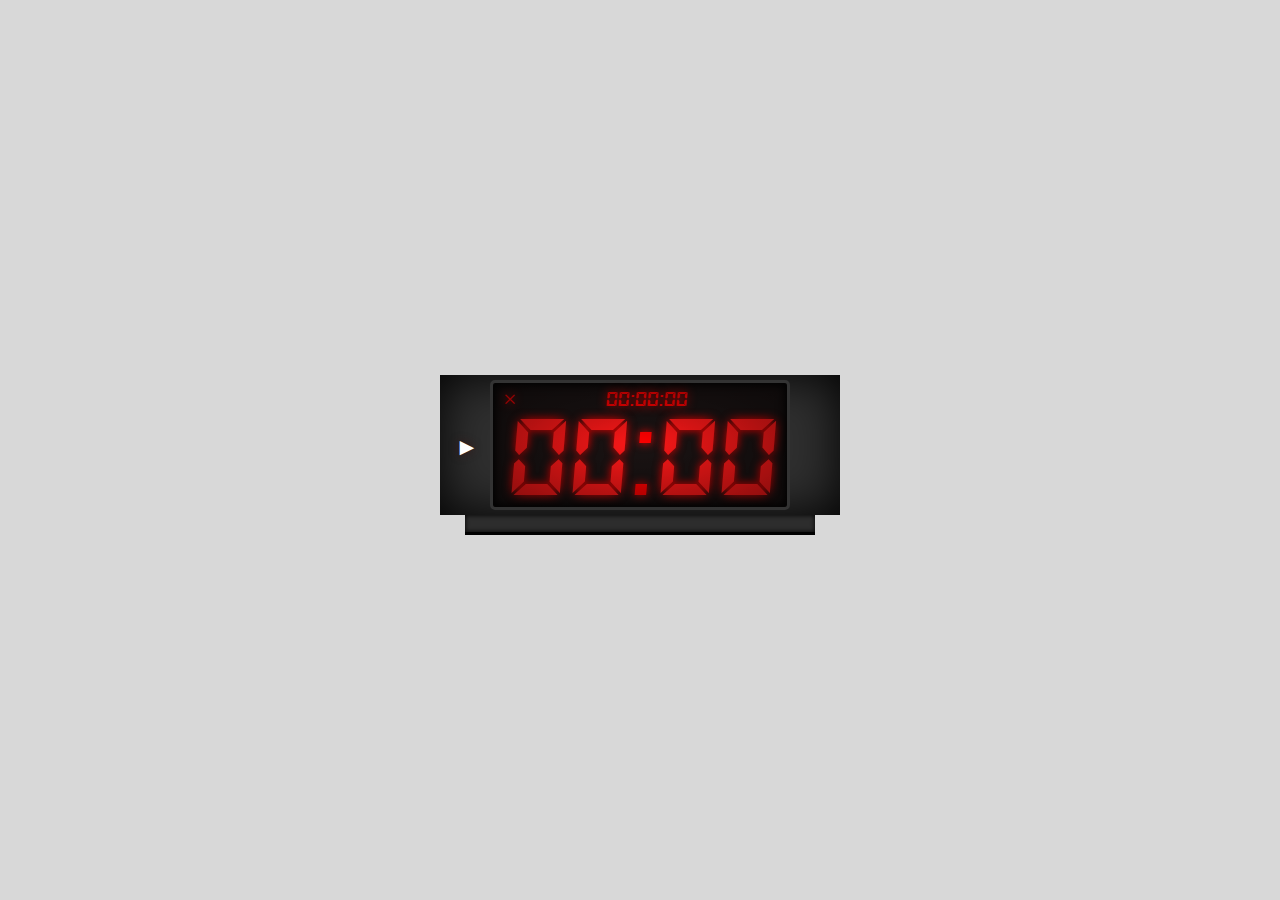
==== index.html @ 63c75d48 "first" ====
<!DOCTYPE html>
<html lang="en">
<head>
	<meta charset="UTF-8">
	<link rel="stylesheet" href="css/normalize.css">
	<link rel="stylesheet" href="css/main.css">
	<title>Alarm Clock</title>
</head>
<body>
	
	<div class="clock-body">
		<div class="play">&#9658;</div>
		<div class="clock-face">
			<div class="alarmStatus">&times;</div>
			<div class="currentTime"><span>00</span>:<span>00</span>:<span>00</span></div>
			<div class="hours"><span class="less">&#8595;</span><span class="time-one">0</span><span class="time-two">0</span><span class="more">&#8593;</span></div><div class="separator">:</div><div class="minutes"><span class="less">&#8595;</span><span class="time-one">0</span><span class="time-two">0</span><span class="more">&#8593;</span></div>
		</div>
	</div>


	<audio src="tones/nokia.mp3" loop></audio>

	<script src="js/app.js"></script>
</body>
</html>
---- css/main.css ----
*, :after, :before {
	box-sizing: border-box;
	-webkit-box-sizing: border-box;
	-moz-box-sizing: border-box;
	outline: none;
	user-select: none;
	-webkit-user-select: none;
}

@font-face {
	font-family: 'DS';
    src: url('../fonts/lets_go_digital_regular-webfont.eot');
    src: url('../fonts/lets_go_digital_regular-webfont.eot?#iefix') format('embedded-opentype'),
         url('../fonts/lets_go_digital_regular-webfont.woff2') format('woff2'),
         url('../fonts/lets_go_digital_regular-webfont.woff') format('woff'),
         url('../fonts/lets_go_digital_regular-webfont.ttf') format('truetype'),
         url('../fonts/lets_go_digital_regular-webfont.svg#ds-digitalnormal') format('svg');
    font-weight: normal;
    font-style: normal;
}

body {
	background: #D8D8D8;
}

.clock-body {
	display: block;
	position: absolute;
	background: #2F2F2F;
	padding: 5px;
	padding-left: 50px;
	padding-right: 50px;
	left: 50%;
	top: 50%;
	margin-top: -75px;
	margin-left: -200px;
	box-shadow: inset 0 0px 50px 0 #000000;
}

.clock-body:after {
	content: '';
	position: absolute;
	top: 140px;
	left: 25px;
	width: 350px;
	height: 20px;
	background: #2D2D2D;
	border-bottom: 3px solid #000000;
	box-shadow: inset 0 0px 5px 0 #000000;
}

.clock-face {
	position: relative;
	background: #FFFFFF;
	width: 300px;
	height: 130px;
	padding: 0 10px;
	text-align: center;
	line-height: 150px;
	border: 3px solid #333333;
	font-family: 'DS';
	font-size: 120px;
	text-shadow: 0 0 10px red;
	color: red;
	background: #1A1313;
	display: inline-block;
	border-radius: 5px;
	box-shadow: inset 0 0 10px 2px black;
}

.clock-face:after {
	content: '';
	opacity: 0.5;
	display: block;
	position: absolute;
	top: 0;
  	left: 0;
	background: transparent; /* Old browsers */
	background: -moz-radial-gradient(center, ellipse cover,  transparent 0%, #000000 100%); /* FF3.6+ */
	background: -webkit-gradient(radial, center center, 0px, center center, 100%, color-stop(0%,transparent), color-stop(100%,#000000)); /* Chrome,Safari4+ */
	background: -webkit-radial-gradient(center, ellipse cover,  transparent 0%,#000000 100%); /* Chrome10+,Safari5.1+ */
	background: -o-radial-gradient(center, ellipse cover,  transparent 0%,#000000 100%); /* Opera 12+ */
	background: -ms-radial-gradient(center, ellipse cover,  transparent 0%,#000000 100%); /* IE10+ */
	background: radial-gradient(ellipse at center,  transparent 0%,#000000 100%); /* W3C */
	filter: progid:DXImageTransform.Microsoft.gradient( startColorstr='transparent', endColorstr='#000000',GradientType=1 ); /* IE6-9 fallback on horizontal gradient */
	width: 100%;
	height: 100%;
	border-radius: 5px;
}

.clock-face .hours, .clock-face .minutes, .clock-face .separator {
	display: inline-block;
	position: relative;
}

.clock-face .hours:before, .clock-face .minutes:before {
	content: '00';
	position: absolute;
	color: #E7E7E7;
	opacity: 0.1;
}

.time-one, .time-two {
	display: inline-block;
	width: 61px;
	text-align: left;
}

.time-one[one], .time-two[one] {
	transform: rotate(180deg);
  	transform-origin: 55% 50%;
}

.more, .less {
	font-size: 24px;
	background: #171212;
	border-radius: 50%;
	line-height: 32px;
	width: 36px;
	text-align: center;
	z-index: 999;
}

.more {
	position: absolute;
	left: 45px;
	top: 5px;
	z-index: 999;
	opacity: 0;
}

.less {
	position: absolute;
	left: 45px;
	top: 110px;
	z-index: 999;
	opacity: 0;
}

.clock-face:hover .more, .clock-face:hover .less{
	opacity: 1;
}

.more:focus, .more:active, .more:hover {
	cursor: pointer;
	top: 3px;
}

.less:focus, .less:active, .less:hover {
	cursor: pointer;
	top: 113px;
	box-shadow: 0 0 3px black;
}

@keyframes blink {
	0% {
		opacity: 0;
	}
	100% {
		opacity: 1;
	}
}

.separator {
	animation: blink 1s ease infinite;
}

.currentTime, .alarmStatus {
	position: absolute;
	top: 2px;
	font-size: 24px;
	line-height: 30px;
}

.currentTime {
	right: 100px;
}

.alarmStatus {
	left: 10px;
}

.clock-body .play {
	cursor: pointer;
	position: absolute;
	color: #fff;
	text-shadow: 0 0 10px #391818;
	left: 15px;
	top: 57.5px;
	font-size: 24px;
}

.clock-body .play:hover {
	top: 55px;
}
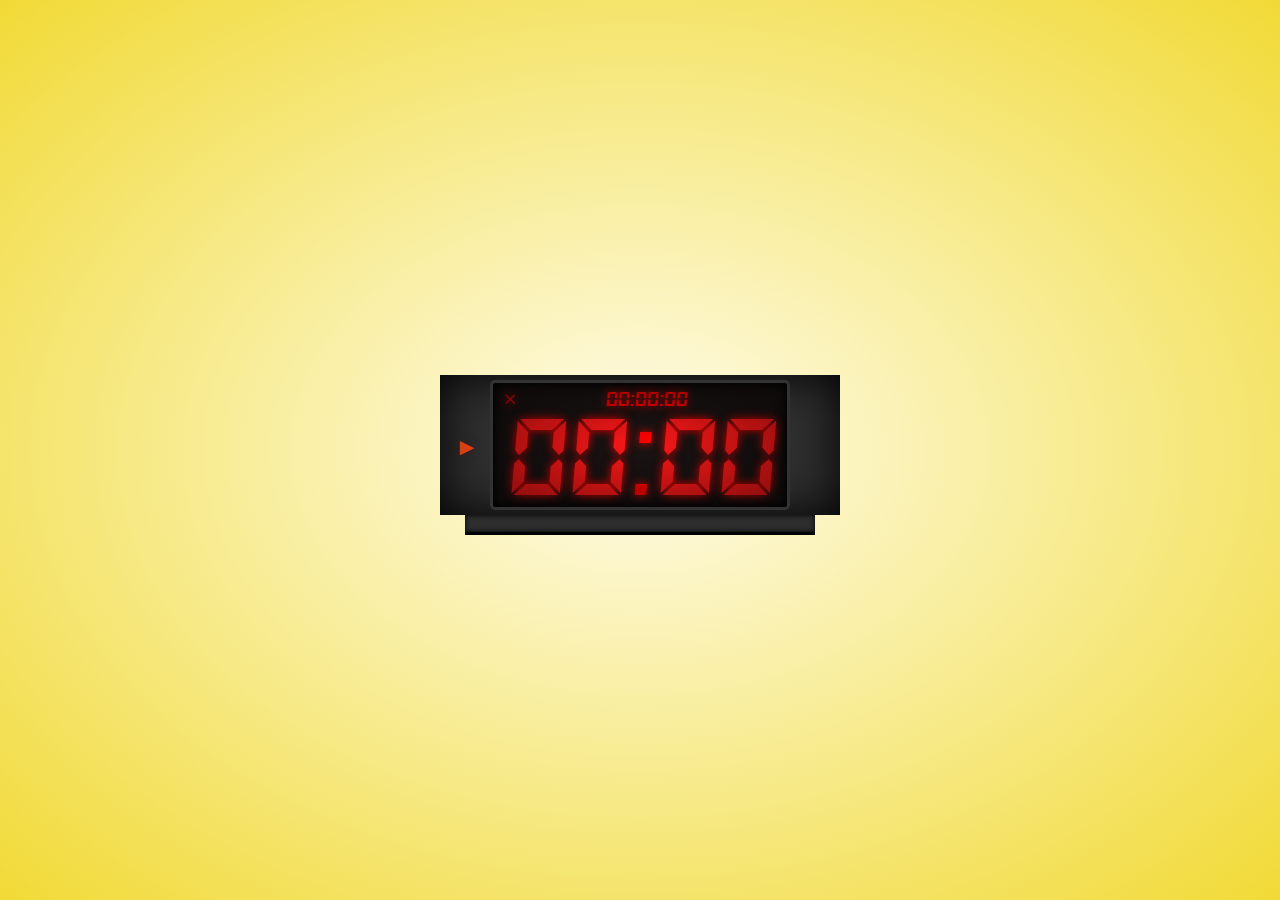
==== commit 21361a01: "favicon" ====
--- a/index.html
+++ b/index.html
@@ -5,6 +5,14 @@
 	<link rel="stylesheet" href="css/normalize.css">
 	<link rel="stylesheet" href="css/main.css">
 	<title>Alarm Clock</title>
+	<meta name="description" content="Online Alarm Clock - Wakes you up!">
+	<meta name="keywords" content="online alarm clock, alarm clock, online alarm, online clock, internet alarm clock, alarm clock software">
+
+	<meta name="publisher" content="Alex Koch">
+	<meta name="author" content="Alex Koch">
+	<meta name="copyright" content="Copyright  2015 Alex Koch">
+
+	<link rel="shortcut icon" href="favicon.ico">
 </head>
 <body>
 	
--- a/css/main.css
+++ b/css/main.css
@@ -20,7 +20,15 @@
 }
 
 body {
-	background: #D8D8D8;
+	min-height: 100vh;
+	background: #fefcea; /* Old browsers */
+	background: -moz-radial-gradient(center, ellipse cover,  #fefcea 0%, #f1da36 100%); /* FF3.6+ */
+	background: -webkit-gradient(radial, center center, 0px, center center, 100%, color-stop(0%,#fefcea), color-stop(100%,#f1da36)); /* Chrome,Safari4+ */
+	background: -webkit-radial-gradient(center, ellipse cover,  #fefcea 0%,#f1da36 100%); /* Chrome10+,Safari5.1+ */
+	background: -o-radial-gradient(center, ellipse cover,  #fefcea 0%,#f1da36 100%); /* Opera 12+ */
+	background: -ms-radial-gradient(center, ellipse cover,  #fefcea 0%,#f1da36 100%); /* IE10+ */
+	background: radial-gradient(ellipse at center,  #fefcea 0%,#f1da36 100%); /* W3C */
+	filter: progid:DXImageTransform.Microsoft.gradient( startColorstr='#fefcea', endColorstr='#f1da36',GradientType=1 ); /* IE6-9 fallback on horizontal gradient */
 }
 
 .clock-body {
@@ -183,7 +191,7 @@
 .clock-body .play {
 	cursor: pointer;
 	position: absolute;
-	color: #fff;
+	color: #D54113;
 	text-shadow: 0 0 10px #391818;
 	left: 15px;
 	top: 57.5px;
